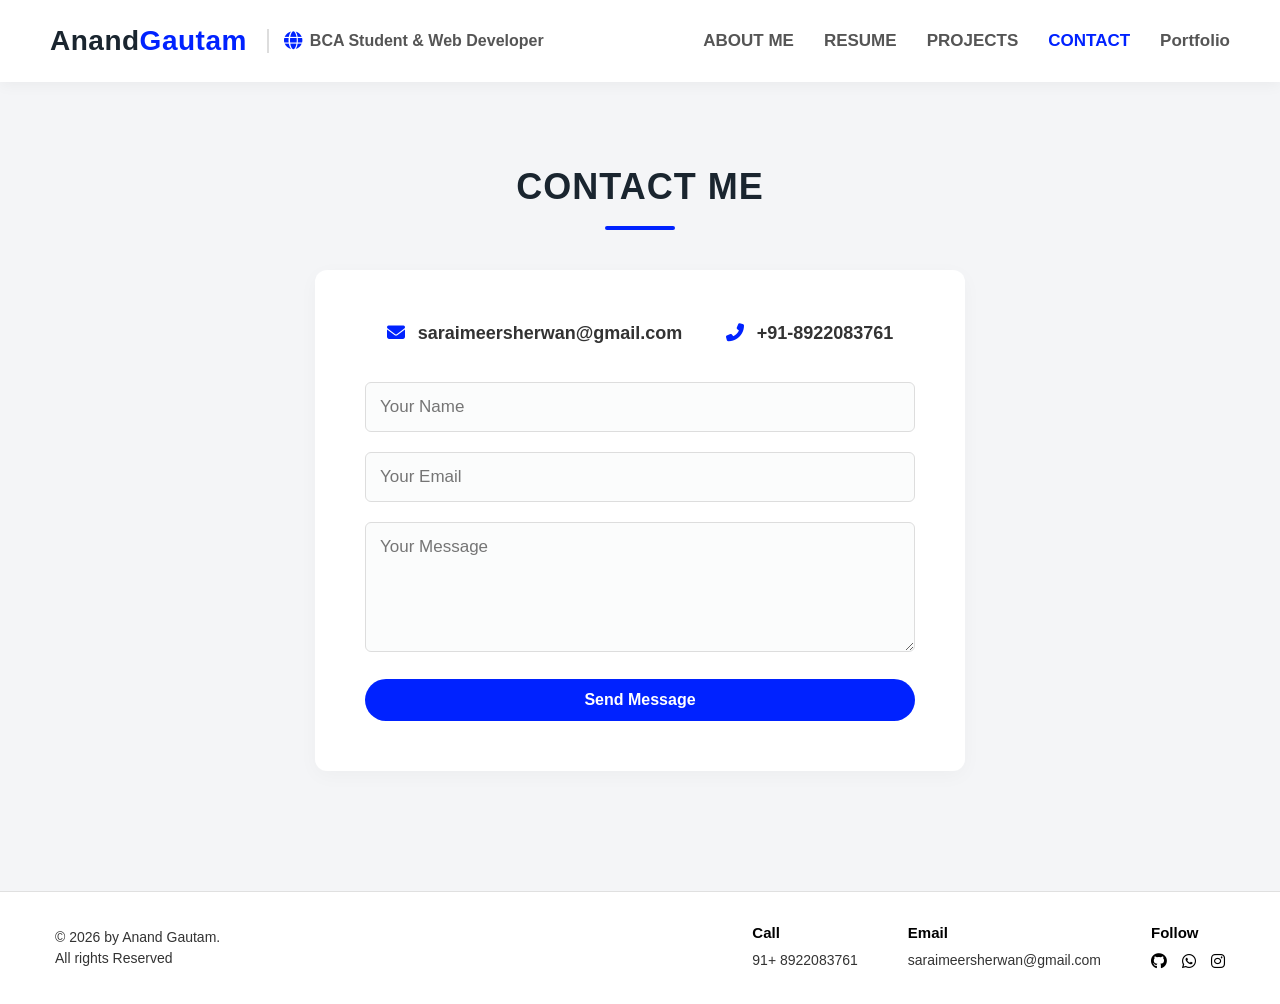
==== contact.html @ 24ad2fd1 "Add files via upload" ====
<!DOCTYPE html>
<html lang="en">

<head>
    <meta charset="UTF-8">
    <meta name="viewport" content="width=device-width, initial-scale=1.0">
    <title>Contact Me | Anand Gautam</title>
    <link rel="stylesheet" href="style.css">
    <link rel="stylesheet" href="https://cdnjs.cloudflare.com/ajax/libs/font-awesome/6.2.1/css/all.min.css"
        integrity="sha512-MV7K8+y+gLIBoVD59lQIYicR65iaqukzvf/nwasF0nqhPay5w/9lJmVM2hMDcnK1OnMGCdVK+iQrJ7lzPJQd1w=="
        crossorigin="anonymous" referrerpolicy="no-referrer" />
</head>

<body>
    <!-- NAVIGATION HEADER -->
    <header>
        <div class="logo-area">
            <div class="logo">Anand<span>Gautam</span></div>
            <div class="sub-logo"><i class="fas fa-globe"></i> BCA Student & Web Developer</div>
        </div>
        <nav>
            <ul>
                <li><a href="index.html">ABOUT ME</a></li>
                <li><a href="resume.html">RESUME</a></li>
                <li><a href="projects.html">PROJECTS</a></li>
                <li><a href="contact.html" class="active">CONTACT</a></li>
                <li><a href="portfolio.html">Portfolio</a></li>
            </ul>
        </nav>
    </header>

    <section class="main-content">
        <div class="container">
            <h2>Contact Me</h2>
            <div class="contact-box">
                <div class="contact-info">
                    <p><i class="fas fa-envelope"></i> saraimeersherwan@gmail.com</p>
                    <p><i class="fas fa-phone-alt"></i> +91-8922083761</p>
                </div>
                <form class="contact-form">
                    <input type="text" placeholder="Your Name" required>
                    <input type="email" placeholder="Your Email" required>
                    <textarea placeholder="Your Message" rows="5" required></textarea>
                    <button type="submit" class="btn">Send Message</button>
                </form>
            </div>
        </div>
    </section>

    <!-- FOOTER -->
    <footer>
        <div class="footer-container">
            <div class="footer-left">
                <p>&copy; 2026 by Anand Gautam.</p>
                <p>All rights Reserved</p>
            </div>
            <div class="footer-right">
                <div class="footer-item">
                    <h4>Call</h4>
                    <p>91+ 8922083761</p>
                </div>
                <div class="footer-item">
                    <h4>Email</h4>
                    <p>saraimeersherwan@gmail.com</p>
                </div>
                <div class="footer-item">
                    <h4>Follow</h4>
                    <div class="footer-socials">
                        <a href="https://github.com/codingaugust" target="_blank">
                            <i class="fab fa-github"></i></a>
                        <a href="https://wa.me/" target="_blank">
                            <i class="fab fa-whatsapp"></i></a>
                        <a href="https://instagram.com/this_atheist_boy_august_2635" target="_blank">
                            <i class="fab fa-instagram"></i></a>
                    </div>
                </div>
            </div>
        </div>
    </footer>
    <script src="script.js"></script>
</body>

</html>
---- style.css ----
* {
    margin: 0;
    padding: 0;
    box-sizing: border-box;
    font-family: 'Segoe UI', Tahoma, Geneva, Verdana, sans-serif;
}

body {
    background-color: #f4f5f7;
    color: #333333;
    padding-top: 100px;
    line-height: 1.5;
}

.container {
    max-width: 1200px;
    margin: 0 auto;
    padding: 0 20px;
}

.btn {
    display: inline-block;
    padding: 12px 28px;
    text-decoration: none;
    border-radius: 25px;
    font-weight: 700;
    font-size: 16px;
    cursor: pointer;
    transition: all 0.3s ease;
    border: none;
}

/* ग्लोबल सेक्शन्स हेडिंग (बाकी पेजेस के लिए) */
h2 {
    text-align: center;
    font-size: 36px;
    color: #1a252f;
    margin-bottom: 40px;
    text-transform: uppercase;
    letter-spacing: 1px;
}

h2::after {
    content: '';
    display: block;
    width: 70px;
    height: 4px;
    background: #0022ff;
    margin: 12px auto 0;
    border-radius: 2px;
}

header {
    position: fixed;
    top: 0;
    left: 0;
    width: 100%;
    background: #ffffff;
    display: flex;
    justify-content: space-between;
    align-items: center;
    padding: 20px 50px;
    box-shadow: 0 2px 15px rgba(0, 0, 0, 0.05);
    z-index: 1000;
}

.logo-area {
    display: flex;
    align-items: center;
    gap: 20px;
}

.logo {
    font-size: 28px;
    font-weight: 700;
    color: #1a252f;
    letter-spacing: 0.5px;
    white-space: nowrap;
}

.logo span {
    color: #0022ff;
}

.sub-logo {
    font-size: 16px;
    color: #555555;
    font-weight: 600;
    display: flex;
    align-items: center;
    gap: 8px;
    border-left: 2px solid #dddddd;
    padding-left: 15px;
}

.sub-logo i {
    color: #0022ff;
    font-size: 18px;
}

nav ul {
    display: flex;
    list-style: none;
}

nav ul li {
    margin-left: 30px;
}

nav ul li a {
    text-decoration: none;
    color: #555555;
    font-weight: 700;
    font-size: 17px;
    transition: color 0.3s ease;
}

nav ul li a:hover,
nav ul li a.active {
    color: #0022ff;
}

.hero-section {
    padding: 60px 0;
    min-height: calc(100vh - 100px);
    display: flex;
    align-items: center;
    background: #ffffff;
}

.hero-container {
    max-width: 1250px;
    margin: 0 auto;
    padding: 0 40px;
    display: grid;
    grid-template-columns: 460px 1fr;
    gap: 60px;
    align-items: center;
    width: 100%;
}

.profile-card-wrapper {
    background-color: #e3d7cd;
    padding: 70px 45px;
    border-radius: 50px;
    display: flex;
    justify-content: center;
    align-items: center;
}

.profile-card {
    background: #ffffff;
    padding: 45px 35px;
    border-radius: 40px;
    text-align: center;
    box-shadow: 0 10px 30px rgba(0, 0, 0, 0.05);
    width: 100%;
}

.profile-card img {
    width: 200px;
    height: 200px;
    border-radius: 50%;
    object-fit: contain;
    margin-bottom: 25px;
}

.profile-card h3 {
    font-size: 26px;
    color: #000000;
    font-weight: 700;
    margin-bottom: 15px;
    border-bottom: 2px solid #0022ff;
    padding-bottom: 5px;
    display: inline-block;
}

.card-tag {
    font-size: 15px;
    color: #7f8c8d;
    letter-spacing: 4px;
    margin-bottom: 25px;
    text-transform: uppercase;
    font-weight: 600;
}

.social-icons {
    display: flex;
    gap: 15px; /* 👈 Icons ke beech ka gap */
    justify-content: center; /* Center me align karne ke liye */
}

.social-icons a {
    color: #000000;
    font-size: 22px;
    transition: color 0.3s;
}

.social-icons a:hover {
    color: #0022ff;
}

.hero-text-area {
    display: flex;
    flex-direction: column;
}

.motto-text {
    font-size: 24px;
    font-weight: 500;
    color: #000000;
    margin-bottom: 20px;
    font-family: Georgia, serif;
}

.welcome-heading {
    font-size: 85px;
    font-weight: 800;
    color: #000000;
    line-height: 1;
    margin-bottom: 20px;
}

.sub-heading {
    font-size: 26px;
    font-weight: 700;
    color: #000000;
    margin-bottom: 35px;
    text-align: left;
    text-transform: none;
    letter-spacing: 0;
}

.sub-heading::after {
    display: none;
}

.hero-buttons {
    display: flex;
    gap: 20px;
    margin-bottom: 45px;
}

.btn-blue {
    background: #0022ff;
    color: #ffffff;
}

.btn-blue:hover {
    background: #001acc;
}

.btn-outline {
    background: transparent;
    color: #000000;
    border: 2px solid #000000;
}

.btn-outline:hover {
    background: #f5f5f5;
}

.intro-box {
    font-size: 20px;
    color: #222222;
    line-height: 1.6;
    font-weight: 500;
}

.intro-box p {
    margin-bottom: 6px;
}

.desc-p {
    margin-top: 20px !important;
    color: #555555;
    max-width: 600px;
    font-size: 18px;
}

.main-content {
    padding: 60px 0;
}

.download-box {
    text-align: center;
    margin-bottom: 40px;
}

.download-btn {
    background: #27ae60;
    color: #ffffff;
    box-shadow: 0 4px 6px rgba(39, 174, 96, 0.2);
}

.download-btn:hover {
    background: #219653;
}

.resume-grid {
    display: grid;
    grid-template-columns: 1fr 1fr;
    gap: 40px;
}

.resume-box {
    background: #ffffff;
    padding: 40px;
    border-radius: 12px;
    box-shadow: 0 5px 20px rgba(0, 0, 0, 0.03);
}

.resume-box h3 {
    font-size: 24px;
    color: #1a252f;
    margin-bottom: 25px;
    border-bottom: 2px solid #f4f7f6;
    padding-bottom: 10px;
}

.resume-box h3 i {
    color: #0022ff;
    margin-right: 10px;
}

.timeline-item {
    border-left: 3px solid #0022ff;
    padding-left: 20px;
    position: relative;
    margin-bottom: 30px;
}

.timeline-item h4 {
    font-size: 20px;
    color: #2c3e50;
}

.date {
    color: #e67e22;
    font-weight: 700;
    font-size: 15px;
    margin: 5px 0 10px 0;
}

.section-title {
    font-size: 24px;
    color: #1a252f;
    margin-bottom: 25px;
    border-left: 5px solid #0022ff;
    padding-left: 12px;
    font-weight: 700;
}

.skills-grid {
    display: grid;
    grid-template-columns: repeat(auto-fit, minmax(180px, 1fr));
    gap: 25px;
    margin-bottom: 50px;
}

.skill-card {
    background: #ffffff;
    padding: 35px 20px;
    text-align: center;
    border-radius: 10px;
    box-shadow: 0 4px 15px rgba(0, 0, 0, 0.03);
    transition: transform 0.3s ease;
}

.skill-card:hover {
    transform: translateY(-5px);
}

.skill-card img {
    width: 75px;
    height: 75px;
    margin-bottom: 15px;
}

.skill-card h4 {
    color: #1a252f;
    font-size: 18px;
    font-weight: 600;
}

.achievements-box {
    background: #ffffff;
    padding: 35px;
    border-radius: 12px;
    box-shadow: 0 5px 20px rgba(0, 0, 0, 0.03);
}

.achievements-box p {
    font-size: 18px;
    margin-bottom: 20px;
    color: #333333;
    display: flex;
    align-items: flex-start;
}

.achievements-box i {
    color: #f1c40f;
    font-size: 22px;
    margin-right: 15px;
    margin-top: 3px;
}

.projects-list {
    display: flex;
    flex-direction: column;
    gap: 45px;
    max-width: 1050px;
    margin: 0 auto 60px auto;
}

.project-card {
    display: flex;
    gap: 40px;
    background: #ffffff;
    padding: 40px;
    border-radius: 12px;
    box-shadow: 0 5px 20px rgba(0, 0, 0, 0.03);
    align-items: center;
}

.project-img img {
    width: 340px;
    height: 210px;
    object-fit: cover;
    border-radius: 8px;
    box-shadow: 0 4px 12px rgba(0, 0, 0, 0.08);
}

.project-details h3 {
    font-size: 26px;
    color: #1a252f;
    margin-bottom: 15px;
}

.project-details p {
    font-size: 17px;
    color: #555555;
    margin-bottom: 15px;
}

.tech-tag {
    display: inline-block;
    background: #eef2f7;
    color: #0022ff;
    padding: 6px 14px;
    border-radius: 4px;
    font-size: 14px;
    font-weight: 700;
    margin-right: 8px;
}

.contact-box {
    background: #ffffff;
    padding: 50px;
    border-radius: 12px;
    box-shadow: 0 5px 20px rgba(0, 0, 0, 0.03);
    max-width: 650px;
    margin: 0 auto;
}

.contact-info {
    display: flex;
    justify-content: space-around;
    margin-bottom: 35px;
    font-weight: 700;
    color: #333333;
    font-size: 18px;
}

.contact-info i {
    color: #0022ff;
    margin-right: 8px;
}

.contact-form input,
.contact-form textarea {
    width: 100%;
    padding: 14px;
    margin-bottom: 20px;
    border: 1px solid #dddddd;
    border-radius: 6px;
    outline: none;
    font-size: 17px;
    background: #fbfcfc;
}

.contact-form input:focus,
.contact-form textarea:focus {
    border-color: #0022ff;
    background: #ffffff;
}

.contact-form .btn {
    width: 100%;
    background: #0022ff;
    color: #ffffff;
}

.contact-form .btn:hover {
    background: #001acc;
}

footer {
    background-color: #ffffff;
    border-top: 1px solid #e0e0e0;
    padding: 30px 0;
    margin-top: 60px;
    width: 100%;
}

.footer-container {
    max-width: 1250px;
    margin: 0 auto;
    padding: 0 40px;
    display: flex;
    justify-content: space-between;
    align-items: center;
}

.footer-left p {
    font-size: 14px;
    color: #333333;
    line-height: 1.5;
    font-weight: 500;
}

.footer-right {
    display: flex;
    gap: 50px;
}

.footer-item {
    text-align: left;
}

.footer-item h4 {
    font-size: 15px;
    font-weight: 700;
    color: #000000;
    margin-bottom: 5px;
    text-transform: none;
}

.footer-item p {
    font-size: 14px;
    color: #333333;
    font-weight: 500;
}

.footer-socials {
    display: flex;
    gap: 15px;
    margin-top: 5px;
}

.footer-socials a {
    color: #000000;
    font-size: 16px;
    transition: color 0.3s;
    text-decoration: none;
}

.footer-socials a:hover {
    color: #0022ff;
}

@media (max-width: 768px) {
    .footer-container {
        flex-direction: column;
        text-align: center;
        gap: 30px;
    }

    .footer-right {
        flex-direction: column;
        gap: 20px;
        align-items: center;
    }

    .footer-item {
        text-align: center;
    }

    .footer-socials {
        justify-content: center;
    }
}
/* Card par mouse le jane par pointer badlega */
.click-card {
    cursor: pointer;
}

/* Background ko kala aur dhundhla karne ke liye */
.modal-overlay {
    display: none; 
    position: fixed; 
    top: 0; 
    left: 0; 
    width: 100%; 
    height: 100%; 
    background: rgba(0, 0, 0, 0.8); 
    z-index: 9999; 
    justify-content: center; 
    align-items: center;
}

/* Certificate khulne wale safed dabbe ka size aur design */
.modal-content {
    position: relative; 
    width: 80%; 
    height: 85%; 
    background: #fff; 
    padding: 10px; 
    border-radius: 8px;
}

/* Card pointer style */
.click-card {
    cursor: pointer;
}

/* Background darkness */
.modal-overlay {
    display: none; 
    position: fixed; 
    top: 0; 
    left: 0; 
    width: 100%; 
    height: 100%; 
    background: rgba(0, 0, 0, 0.8); 
    z-index: 9999; 
    justify-content: center; 
    align-items: center;
}

/* Popup box size */
.modal-content {
    position: relative; 
    width: 80%; 
    height: 85%; 
    background: #fff; 
    padding: 10px; 
    border-radius: 8px;
}

/* Close button style */
.close-btn {
    position: absolute; 
    top: -15px; 
    right: -35px; 
    color: #fff; 
    font-size: 35px; 
    cursor: pointer; 
    font-weight: bold;
}

/* Inside window for PDF */
.modal-iframe {
    width: 100%; 
    height: 100%; 
    border: none;
}
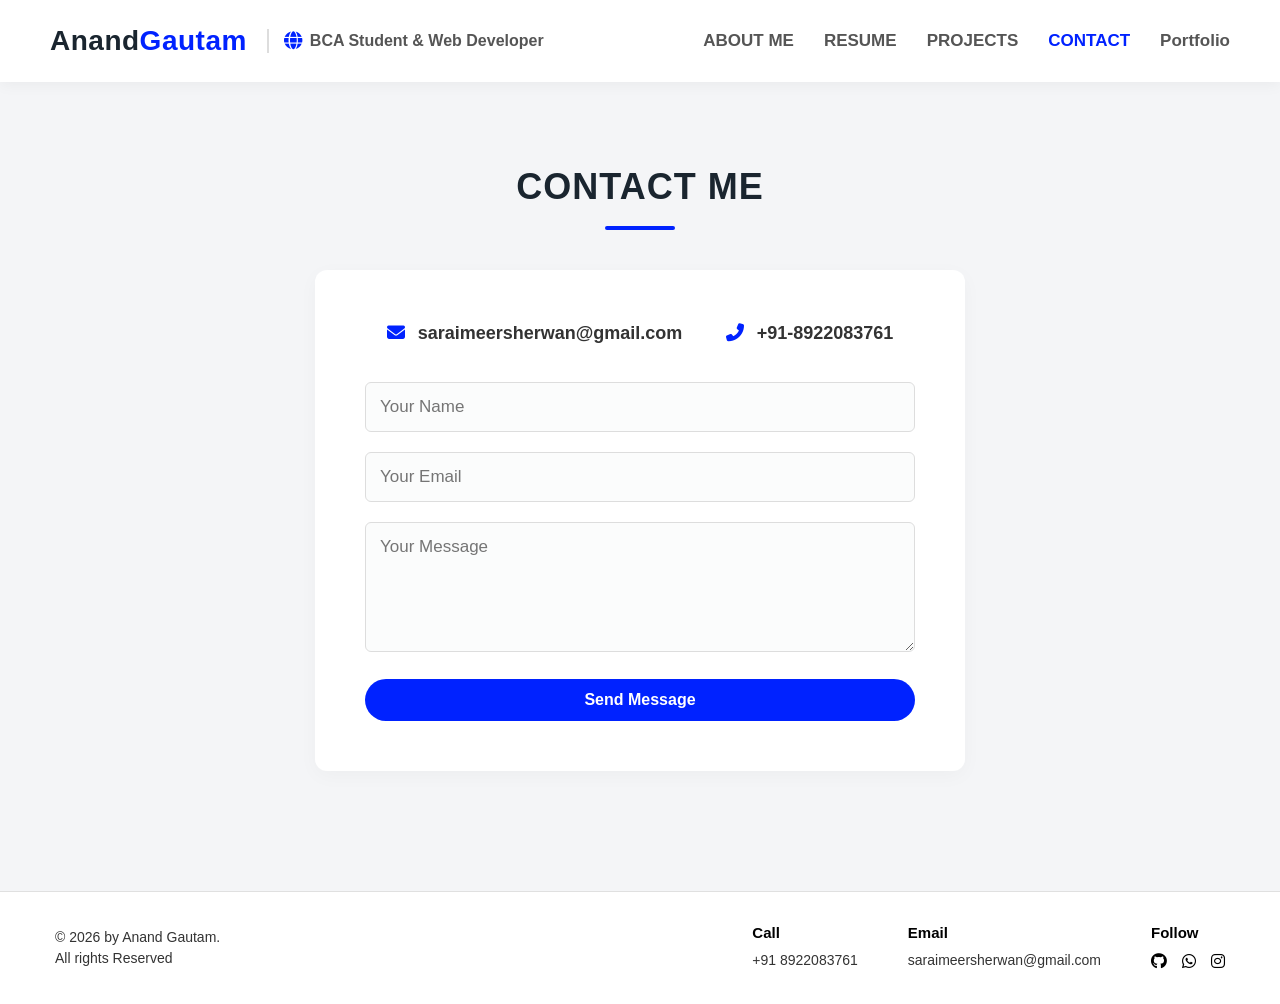
==== commit f9723511: "Fix HTML formatting and structure in contact.html" ====
--- a/contact.html
+++ b/contact.html
@@ -57,7 +57,7 @@
             <div class="footer-right">
                 <div class="footer-item">
                     <h4>Call</h4>
-                    <p>91+ 8922083761</p>
+                    <p>+91 8922083761</p>
                 </div>
                 <div class="footer-item">
                     <h4>Email</h4>
@@ -80,4 +80,4 @@
     <script src="script.js"></script>
 </body>
 
-</html>+</html>
--- a/style.css
+++ b/style.css
@@ -30,7 +30,7 @@
     border: none;
 }
 
-/* ग्लोबल सेक्शन्स हेडिंग (बाकी पेजेस के लिए) */
+/* Global section headings (for the rest of the pages)) */
 h2 {
     text-align: center;
     font-size: 36px;
